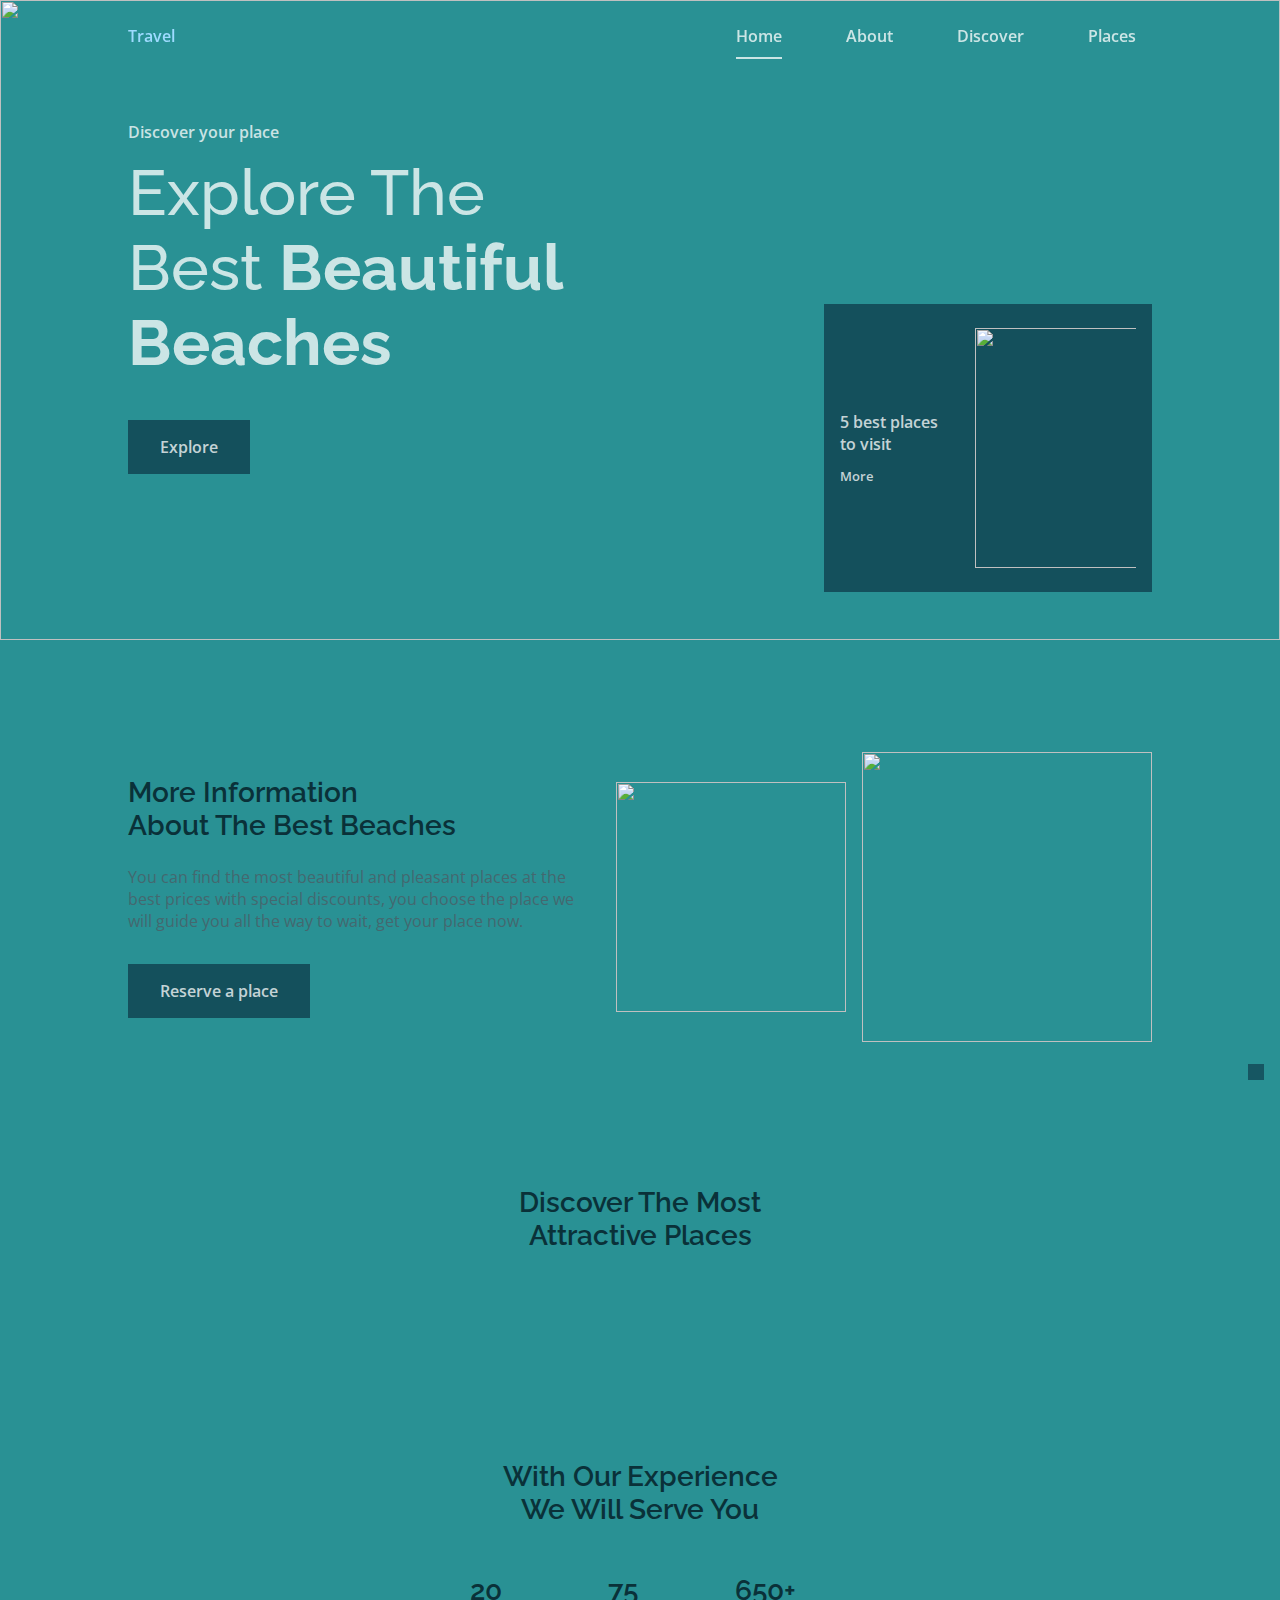
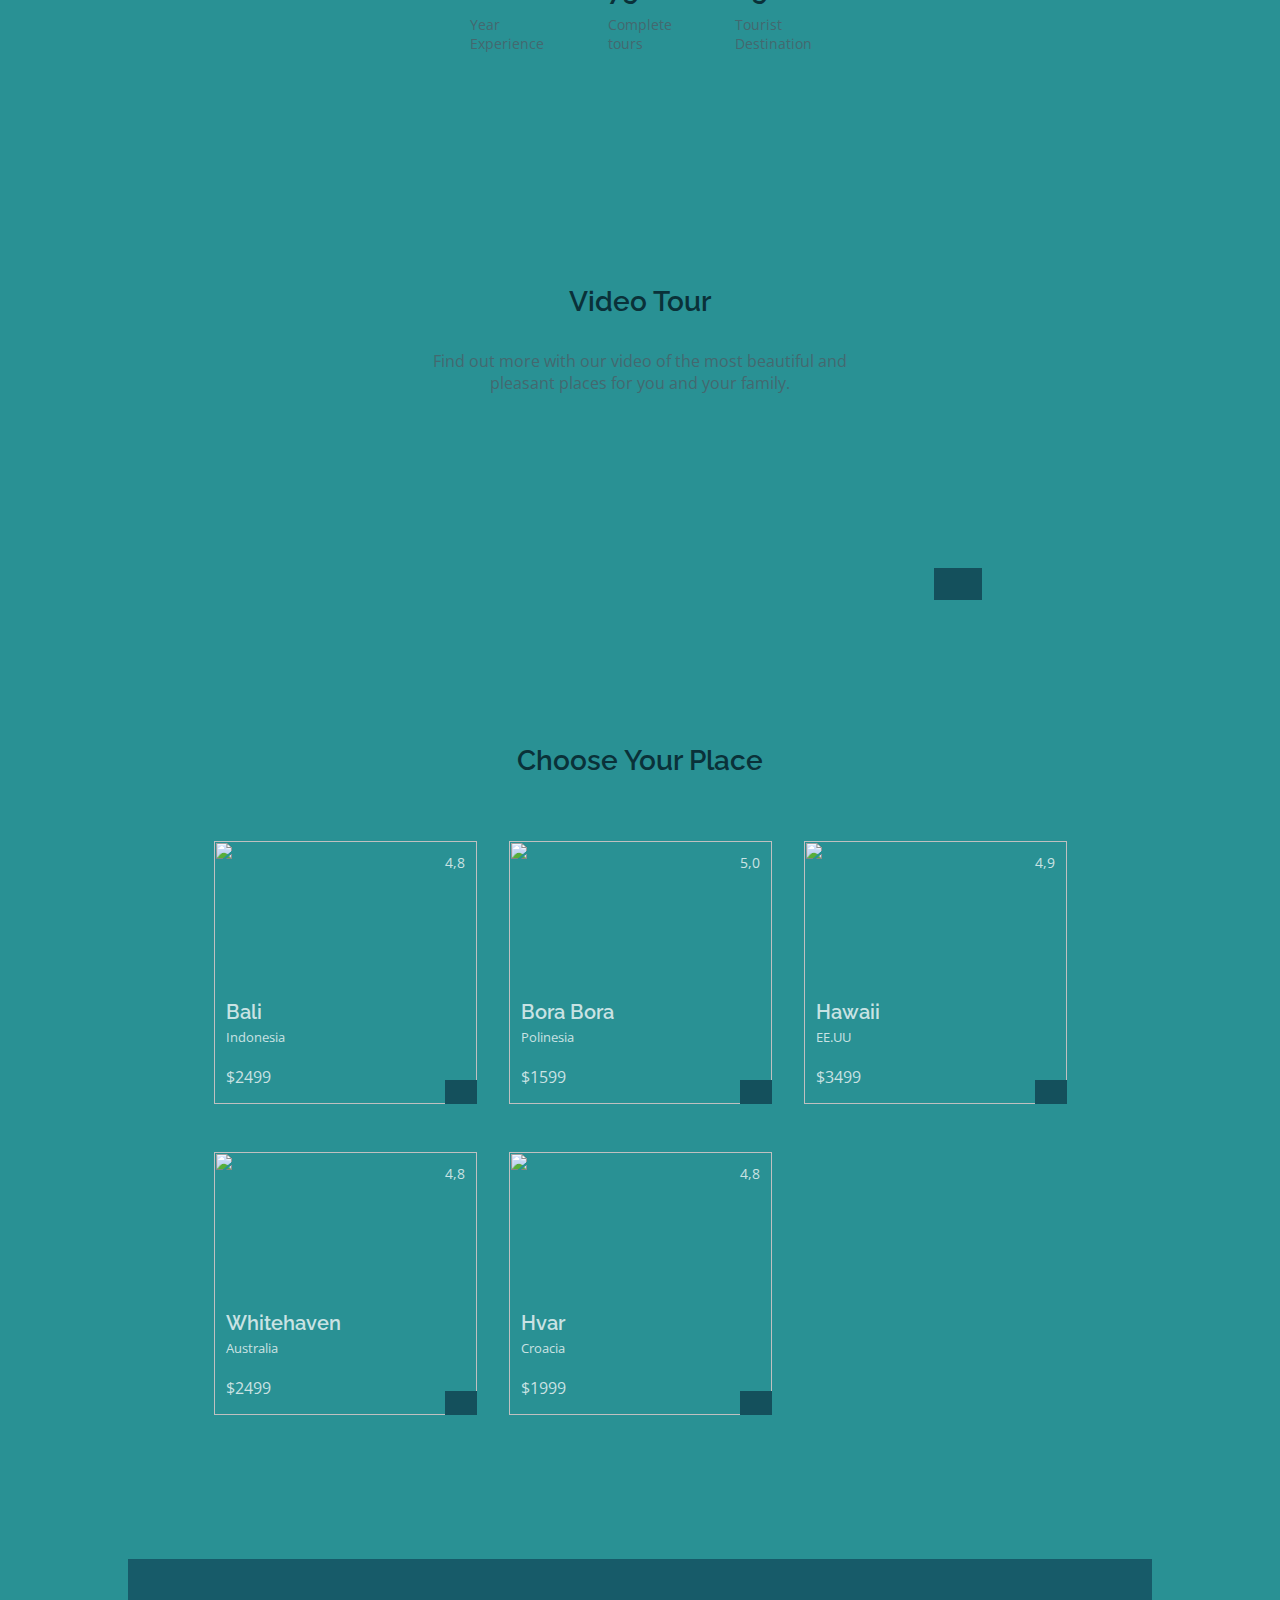
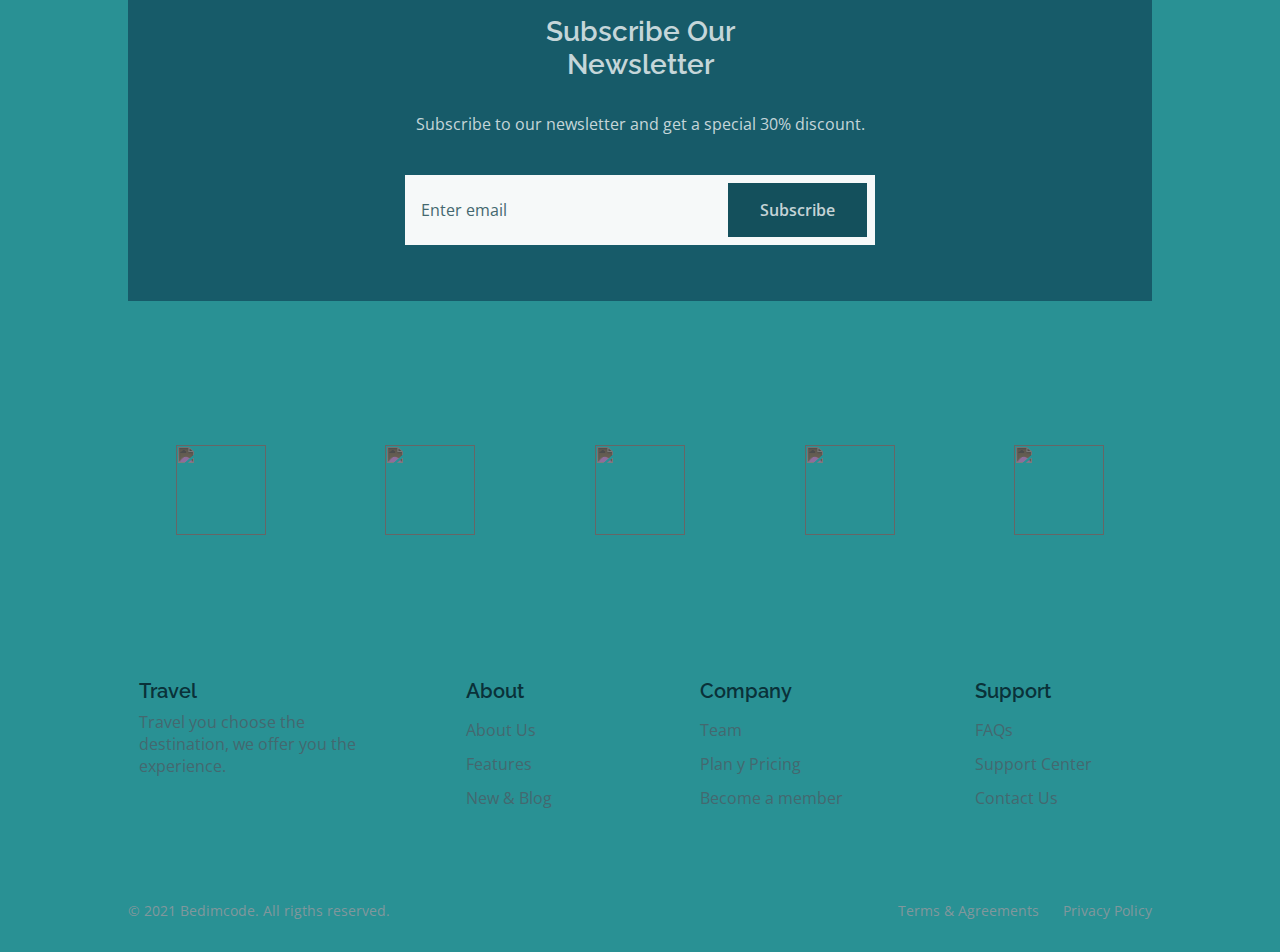
==== index2.html @ 1b7e3d02 "h3m-ant-proj" ====
<html lang="en">

<head>
  <meta charset="UTF-8">
  <meta name="viewport" content="width=device-width, initial-scale=1.0">

  <link rel="shortcut icon" href="https://github.com/bedimcode/responsive-travel-website/blob/main/assets/img/favicon.png?raw=true" type="image/png">

  <!--=============== REMIXICONS ===============-->
  <link href="https://cdn.jsdelivr.net/npm/remixicon@2.5.0/fonts/remixicon.css" rel="stylesheet">

  <!--=============== SWIPER CSS ===============-->
  <link rel="stylesheet" href="assets/css/swiper-bundle.min.css">

  <!--=============== CSS ===============-->
  <link rel="stylesheet" href="assets/css/styles.css">
  

  <title>Responsive Website Travel</title>
  <link rel="stylesheet" href="style2.css">
  
</head>






<body>
   <header class="header" id="header">

    <div id="tool-overlay" style="display: none;">
        <!-- Include the HTML content of your tool here -->
        <!-- Make sure to style the overlay appropriately -->
        <iframe src="index.html" frameborder="0" style="position: fixed; bottom: 0; right: 0; width: 50%; height: 50%;
        "></iframe>
        

    </div>


    <nav class="nav container">
      <a href="#" class="nav__logo">Travel</a>

      <div class="nav__menu" id="nav-menu">
        <ul class="nav__list">
          <li class="nav__item">
            <a href="#home" class="nav__link active-link">Home</a>
          </li>
          <li class="nav__item">
            <a href="#about" class="nav__link">About</a>
          </li>
          <li class="nav__item">
            <a href="#discover" class="nav__link">Discover</a>
          </li>
          <li class="nav__item">
            <a href="#place" class="nav__link">Places</a>
          </li>
        </ul>

        <div class="nav__dark">
          <!-- Theme change button -->
          <span class="change-theme-name">Dark mode</span>
          <i class="ri-moon-line change-theme" id="theme-button"></i>
        </div>

        <i class="ri-close-line nav__close" id="nav-close"></i>
      </div>

      <div class="nav__toggle" id="nav-toggle">
        <i class="ri-function-line"></i>
      </div>
    </nav>
  </header>

  <main class="main">
    <!--==================== HOME ====================-->
    <section class="home" id="home">
      <img src="https://github.com/bedimcode/responsive-travel-website/blob/main/assets/img/home1.jpg?raw=true" alt="" class="home__img">

      <div class="home__container container grid">
        <div class="home__data">
          <span class="home__data-subtitle">Discover your place</span>
          <h1 class="home__data-title">Explore The <br> Best <b>Beautiful <br> Beaches</b></h1>
          <a href="#" class="button">Explore</a>

        </div>

        <div class="home__social">
          <a href="https://www.facebook.com/" target="_blank" class="home__social-link">
            <i class="ri-facebook-box-fill"></i>
          </a>
          <a href="https://www.instagram.com/" target="_blank" class="home__social-link">
            <i class="ri-instagram-fill"></i>
          </a>
          <a href="https://twitter.com/" target="_blank" class="home__social-link">
            <i class="ri-twitter-fill"></i>
          </a>
        </div>

        <div class="home__info">
          <div>
            <span class="home__info-title">5 best places to visit</span>
            <a href="" class="button button--flex button--link home__info-button">
              More <i class="ri-arrow-right-line"></i>
            </a>
          </div>

          <div class="home__info-overlay">
            <img src="https://github.com/bedimcode/responsive-travel-website/blob/main/assets/img/home2.jpg?raw=true" alt="" class="home__info-img">
          </div>
        </div>
      </div>
    </section>

    <!--==================== ABOUT ====================-->
    <section class="about section" id="about">
      <div class="about__container container grid">
        <div class="about__data">
          <h2 class="section__title about__title">More Information <br> About The Best Beaches</h2>
          <p class="about__description">You can find the most beautiful and pleasant places at the best
            prices with special discounts, you choose the place we will guide you all the way to wait, get your
            place now.
          </p>
          <a href="#" class="button">Reserve a place</a>
        </div>

        <div class="about__img">
          <div class="about__img-overlay">
            <img src="https://github.com/bedimcode/responsive-travel-website/blob/main/assets/img/about1.jpg?raw=true" alt="" class="about__img-one">
          </div>

          <div class="about__img-overlay">
            <img src="https://github.com/bedimcode/responsive-travel-website/blob/main/assets/img/about2.jpg?raw=true" alt="" class="about__img-two">
          </div>
        </div>
      </div>
    </section>

    <!--==================== DISCOVER ====================-->
    <section class="discover section" id="discover">
      <h2 class="section__title">Discover the most <br> attractive places</h2>

      <div class="discover__container container swiper-container">
        <div class="swiper-wrapper">
          <!--==================== DISCOVER 1 ====================-->
          <div class="discover__card swiper-slide">
            <img src="https://github.com/bedimcode/responsive-travel-website/blob/main/assets/img/discover1.jpg?raw=true" alt="" class="discover__img">
            <div class="discover__data">
              <h2 class="discover__title">Bali</h2>
              <span class="discover__description">24 tours available</span>
            </div>
          </div>

          <!--==================== DISCOVER 2 ====================-->
          <div class="discover__card swiper-slide">
            <img src="https://github.com/bedimcode/responsive-travel-website/blob/main/assets/img/discover2.jpg?raw=true" alt="" class="discover__img">
            <div class="discover__data">
              <h2 class="discover__title">Hawaii</h2>
              <span class="discover__description">15 tours available</span>
            </div>
          </div>

          <!--==================== DISCOVER 3 ====================-->
          <div class="discover__card swiper-slide">
            <img src="https://github.com/bedimcode/responsive-travel-website/blob/main/assets/img/discover3.jpg?raw=true" alt="" class="discover__img">
            <div class="discover__data">
              <h2 class="discover__title">Hvar</h2>
              <span class="discover__description">18 tours available</span>
            </div>
          </div>

          <!--==================== DISCOVER 4 ====================-->
          <div class="discover__card swiper-slide">
            <img src="https://github.com/bedimcode/responsive-travel-website/blob/main/assets/img/discover4.jpg?raw=true" alt="" class="discover__img">
            <div class="discover__data">
              <h2 class="discover__title">Whitehaven</h2>
              <span class="discover__description">32 tours available</span>
            </div>
          </div>
        </div>
      </div>
    </section>

    <!--==================== EXPERIENCE ====================-->
    <section class="experience section">
      <h2 class="section__title">With Our Experience <br> We Will Serve You</h2>

      <div class="experience__container container grid">
        <div class="experience__content grid">
          <div class="experience__data">
            <h2 class="experience__number">20</h2>
            <span class="experience__description">Year <br> Experience</span>
          </div>

          <div class="experience__data">
            <h2 class="experience__number">75</h2>
            <span class="experience__description">Complete <br> tours</span>
          </div>

          <div class="experience__data">
            <h2 class="experience__number">650+</h2>
            <span class="experience__description">Tourist <br> Destination</span>
          </div>
        </div>

        <div class="experience__img grid">
          <div class="experience__overlay">
            <img src="https://github.com/bedimcode/responsive-travel-website/blob/main/assets/img/experience1.jpg?raw=true" alt="" class="experience__img-one">
          </div>

          <div class="experience__overlay">
            <img src="https://github.com/bedimcode/responsive-travel-website/blob/main/assets/img/experience2.jpg?raw=true" alt="" class="experience__img-two">
          </div>
        </div>
      </div>
    </section>

    <!--==================== VIDEO ====================-->
    <section class="video section">
      <h2 class="section__title">Video Tour</h2>

      <div class="video__container container">
        <p class="video__description">Find out more with our video of the most beautiful and
          pleasant places for you and your family.
        </p>

        <div class="video__content">
          <video id="video-file">
            <source src="https://github.com/bedimcode/responsive-travel-website/blob/main/assets/video/video.mp4" type="video/mp4">
          </video>

          <button class="button button--flex video__button" id="video-button">
            <i class="ri-play-line video__button-icon" id="video-icon"></i>
          </button>
        </div>
      </div>
    </section>

    <!--==================== PLACES ====================-->
    <section class="place section" id="place">
      <h2 class="section__title">Choose Your Place</h2>

      <div class="place__container container grid">
        <!--==================== PLACES CARD 1 ====================-->
        <div class="place__card">
          <img src="https://github.com/bedimcode/responsive-travel-website/blob/main/assets/img/place1.jpg?raw=true" alt="" class="place__img">

          <div class="place__content">
            <span class="place__rating">
              <i class="ri-star-line place__rating-icon"></i>
              <span class="place__rating-number">4,8</span>
            </span>

            <div class="place__data">
              <h3 class="place__title">Bali</h3>
              <span class="place__subtitle">Indonesia</span>
              <span class="place__price">$2499</span>
            </div>
          </div>

          <button class="button button--flex place__button">
            <i class="ri-arrow-right-line"></i>
          </button>
        </div>

        <!--==================== PLACES CARD 2 ====================-->
        <div class="place__card">
          <img src="https://github.com/bedimcode/responsive-travel-website/blob/main/assets/img/place2.jpg?raw=true" alt="" class="place__img">

          <div class="place__content">
            <span class="place__rating">
              <i class="ri-star-line place__rating-icon"></i>
              <span class="place__rating-number">5,0</span>
            </span>

            <div class="place__data">
              <h3 class="place__title">Bora Bora</h3>
              <span class="place__subtitle">Polinesia</span>
              <span class="place__price">$1599</span>
            </div>
          </div>

          <button class="button button--flex place__button">
            <i class="ri-arrow-right-line"></i>
          </button>
        </div>

        <!--==================== PLACES CARD 3 ====================-->
        <div class="place__card">
          <img src="https://github.com/bedimcode/responsive-travel-website/blob/main/assets/img/place3.jpg?raw=true" alt="" class="place__img">

          <div class="place__content">
            <span class="place__rating">
              <i class="ri-star-line place__rating-icon"></i>
              <span class="place__rating-number">4,9</span>
            </span>

            <div class="place__data">
              <h3 class="place__title">Hawaii</h3>
              <span class="place__subtitle">EE.UU</span>
              <span class="place__price">$3499</span>
            </div>
          </div>

          <button class="button button--flex place__button">
            <i class="ri-arrow-right-line"></i>
          </button>
        </div>

        <!--==================== PLACES CARD 4 ====================-->
        <div class="place__card">
          <img src="https://github.com/bedimcode/responsive-travel-website/blob/main/assets/img/place4.jpg?raw=true" alt="" class="place__img">

          <div class="place__content">
            <span class="place__rating">
              <i class="ri-star-line place__rating-icon"></i>
              <span class="place__rating-number">4,8</span>
            </span>

            <div class="place__data">
              <h3 class="place__title">Whitehaven</h3>
              <span class="place__subtitle">Australia</span>
              <span class="place__price">$2499</span>
            </div>
          </div>

          <button class="button button--flex place__button">
            <i class="ri-arrow-right-line"></i>
          </button>
        </div>

        <!--==================== PLACES CARD 5 ====================-->
        <div class="place__card">
          <img src="https://github.com/bedimcode/responsive-travel-website/blob/main/assets/img/place5.jpg?raw=true" alt="" class="place__img">

          <div class="place__content">
            <span class="place__rating">
              <i class="ri-star-line place__rating-icon"></i>
              <span class="place__rating-number">4,8</span>
            </span>

            <div class="place__data">
              <h3 class="place__title">Hvar</h3>
              <span class="place__subtitle">Croacia</span>
              <span class="place__price">$1999</span>
            </div>
          </div>

          <button class="button button--flex place__button">
            <i class="ri-arrow-right-line"></i>
          </button>
        </div>
      </div>
    </section>

    <!--==================== SUBSCRIBE ====================-->
    <section class="subscribe section">
      <div class="subscribe__bg">
        <div class="subscribe__container container">
          <h2 class="section__title subscribe__title">Subscribe Our <br> Newsletter</h2>
          <p class="subscribe__description">Subscribe to our newsletter and get a
            special 30% discount.
          </p>

          <form action="" class="subscribe__form">
            <input type="text" placeholder="Enter email" class="subscribe__input">

            <button class="button">
              Subscribe
            </button>
          </form>
        </div>
      </div>
    </section>

    <!--==================== SPONSORS ====================-->
    <section class="sponsor section">
      <div class="sponsor__container container grid">
        <div class="sponsor__content">
          <img src="https://github.com/bedimcode/responsive-travel-website/blob/main/assets/img/sponsors1.png?raw=true" alt="" class="sponsor__img">
        </div>
        <div class="sponsor__content">
          <img src="https://github.com/bedimcode/responsive-travel-website/blob/main/assets/img/sponsors2.png?raw=true" alt="" class="sponsor__img">
        </div>
        <div class="sponsor__content">
          <img src="https://github.com/bedimcode/responsive-travel-website/blob/main/assets/img/sponsors3.png?raw=true" alt="" class="sponsor__img">
        </div>
        <div class="sponsor__content">
          <img src="https://github.com/bedimcode/responsive-travel-website/blob/main/assets/img/sponsors4.png?raw=true" alt="" class="sponsor__img">
        </div>
        <div class="sponsor__content">
          <img src="https://github.com/bedimcode/responsive-travel-website/blob/main/assets/img/sponsors5.png?raw=true" alt="" class="sponsor__img">
        </div>
      </div>
    </section>
  </main>

  <!--==================== FOOTER ====================-->
  <footer class="footer section">
    <div class="footer__container container grid">
      <div class="footer__content grid">
        <div class="footer__data">
          <h3 class="footer__title">Travel</h3>
          <p class="footer__description">Travel you choose the <br> destination,
            we offer you the <br> experience.
          </p>
          <div>
            <a href="https://www.facebook.com/" target="_blank" class="footer__social">
              <i class="ri-facebook-box-fill"></i>
            </a>
            <a href="https://twitter.com/" target="_blank" class="footer__social">
              <i class="ri-twitter-fill"></i>
            </a>
            <a href="https://www.instagram.com/" target="_blank" class="footer__social">
              <i class="ri-instagram-fill"></i>
            </a>
            <a href="https://www.youtube.com/" target="_blank" class="footer__social">
              <i class="ri-youtube-fill"></i>
            </a>
          </div>
        </div>

        <div class="footer__data">
          <h3 class="footer__subtitle">About</h3>
          <ul>
            <li class="footer__item">
              <a href="" class="footer__link">About Us</a>
            </li>
            <li class="footer__item">
              <a href="" class="footer__link">Features</a>
            </li>
            <li class="footer__item">
              <a href="" class="footer__link">New & Blog</a>
            </li>
          </ul>
        </div>

        <div class="footer__data">
          <h3 class="footer__subtitle">Company</h3>
          <ul>
            <li class="footer__item">
              <a href="" class="footer__link">Team</a>
            </li>
            <li class="footer__item">
              <a href="" class="footer__link">Plan y Pricing</a>
            </li>
            <li class="footer__item">
              <a href="" class="footer__link">Become a member</a>
            </li>
          </ul>
        </div>

        <div class="footer__data">
          <h3 class="footer__subtitle">Support</h3>
          <ul>
            <li class="footer__item">
              <a href="" class="footer__link">FAQs</a>
            </li>
            <li class="footer__item">
              <a href="" class="footer__link">Support Center</a>
            </li>
            <li class="footer__item">
              <a href="" class="footer__link">Contact Us</a>
            </li>
          </ul>
        </div>
      </div>

      <div class="footer__rights">
        <p class="footer__copy">&#169; 2021 Bedimcode. All rigths reserved.</p>
        <div class="footer__terms">
          <a href="#" class="footer__terms-link">Terms & Agreements</a>
          <a href="#" class="footer__terms-link">Privacy Policy</a>
        </div>
      </div>
    </div>
  </footer>


  <script>
    
    function getUrlParameter(name) {
        name = name.replace(/[\[\]]/g, "\\$&");
        var regex = new RegExp("[?&]" + name + "(=([^&#]*)|&|#|$)"),
            results = regex.exec(window.location.href);
        if (!results) return null;
        if (!results[2]) return '';
        return decodeURIComponent(results[2].replace(/\+/g, " "));
    }

    
    var toolParam = getUrlParameter('tool');
    if (toolParam) {
        
        document.getElementById('tool-overlay').style.display = 'block';
    }
</script>


  <!--========== SCROLL UP ==========-->
  <a href="#" class="scrollup" id="scroll-up">
    <i class="ri-arrow-up-line scrollup__icon"></i>
  </a>

  <!--=============== SCROLL REVEAL===============-->
  <script src="assets/js/scrollreveal.min.js"></script>

  <!--=============== SWIPER JS ===============-->
  <script src="assets/js/swiper-bundle.min.js"></script>

  <!--=============== MAIN JS ===============-->
  <script src="code2.js"></script>
</body>

</html>
---- style2.css ----
/*=============== GOOGLE FONTS ===============*/
@import url("https://fonts.googleapis.com/css2?family=Open+Sans:wght@400;600&family=Raleway:wght@500;600;700&display=swap");

/*=============== VARIABLES CSS ===============*/
:root {
  --header-height: 3rem;

  /*========== Colors ==========*/
  /* HSL color mode */
  --first-color: hsl(190, 64%, 22%);
  --first-color-second: hsl(190, 64%, 25%);
  --first-color-alt: hsl(190, 64%, 15%);
  --title-color: hsl(190, 71%, 13%);
  --text-color: hsl(190, 24%, 35%);
  --text-color-light: hsl(192, 12%, 56%);
  --input-color: hsl(190, 24%, 97%);
  --body-color: hsl(182, 57%, 37%);
  --white-color: rgba(255, 255, 255, 0.76);
  --scroll-bar-color: hsl(190, 12%, 90%);
  --scroll-thumb-color: hsl(190, 12%, 75%);

  /*========== Font and typography ==========*/
  --body-font: "Open Sans", sans-serif;
  --title-font: "Raleway", sans-serif;
  --biggest-font-size: 2.5rem;
  --h1-font-size: 1.5rem;
  --h2-font-size: 1.25rem;
  --h3-font-size: 1rem;
  --normal-font-size: 0.938rem;
  --small-font-size: 0.813rem;
  --smaller-font-size: 0.75rem;

  /*========== Font weight ==========*/
  --font-medium: 500;
  --font-semi-bold: 600;

  /*========== Margenes Bottom ==========*/
  --mb-0-25: 0.25rem;
  --mb-0-5: 0.5rem;
  --mb-0-75: 0.75rem;
  --mb-1: 1rem;
  --mb-1-25: 1.25rem;
  --mb-1-5: 1.5rem;
  --mb-2: 2rem;
  --mb-2-5: 2.5rem;

  /*========== z index ==========*/
  --z-tooltip: 10;
  --z-fixed: 100;

  /*========== Hover overlay ==========*/
  --img-transition: 0.3s;
  --img-hidden: hidden;
  --img-scale: scale(1.1);
}

@media screen and (min-width: 968px) {
  :root {
    --biggest-font-size: 4rem;
    --h1-font-size: 2.25rem;
    --h2-font-size: 1.75rem;
    --h3-font-size: 1.25rem;
    --normal-font-size: 1rem;
    --small-font-size: 0.875rem;
    --smaller-font-size: 0.813rem;
  }
}

/*========== Variables Dark theme ==========*/
body.dark-theme {
  --first-color-second: hsl(190, 54%, 12%);
  --title-color: hsl(190, 24%, 95%);
  --text-color: hsl(190, 8%, 75%);
  --input-color: hsl(190, 29%, 16%);
  --body-color: hsl(190, 29%, 12%);
  --scroll-bar-color: hsl(190, 12%, 48%);
  --scroll-thumb-color: hsl(190, 12%, 36%);
}

/*========== Button Dark/Light ==========*/
.nav__dark {
  display: flex;
  align-items: center;
  column-gap: 2rem;
  position: absolute;
  left: 3rem;
  bottom: 4rem;
}

.change-theme,
.change-theme-name {
  color: var(--text-color);
}

.change-theme {
  cursor: pointer;
  font-size: 1rem;
}

.change-theme-name {
  font-size: var(--small-font-size);
}

/*=============== BASE ===============*/
* {
  box-sizing: border-box;
  padding: 0;
  margin: 0;
}

html {
  scroll-behavior: smooth;
}

body {
  margin: var(--header-height) 0 0 0;
  font-family: var(--body-font);
  font-size: var(--normal-font-size);
  background-color: var(--body-color);
  color: var(--text-color);
}

h1,
h2,
h3 {
  color: var(--title-color);
  font-weight: var(--font-semi-bold);
  font-family: var(--title-font);
}

ul {
  list-style: none;
}

a {
  text-decoration: none;
}

img,
video {
  max-width: 100%;
  height: auto;
}

button,
input {
  border: none;
  font-family: var(--body-font);
  font-size: var(--normal-font-size);
}

button {
  cursor: pointer;
}

input {
  outline: none;
}

.main {
  overflow-x: hidden;
}

/*=============== REUSABLE CSS CLASSES ===============*/
.section {
  padding: 4.5rem 0 2.5rem;
}

.section__title {
  font-size: var(--h2-font-size);
  color: var(--title-color);
  text-align: center;
  text-transform: capitalize;
  margin-bottom: var(--mb-2);
}

.container {
  max-width: 968px;
  margin-left: var(--mb-1);
  margin-right: var(--mb-1);
}

.grid {
  display: grid;
  gap: 1.5rem;
}

/*=============== HEADER ===============*/
.header {
  width: 100%;
  position: fixed;
  top: 0;
  left: 0;
  z-index: var(--z-fixed);
  background-color: transparent;
}

/*=============== NAV ===============*/
.nav {
  height: var(--header-height);
  display: flex;
  justify-content: space-between;
  align-items: center;
}

.nav__logo,
.nav__toggle {
  color: rgb(158, 219, 255);
}

.nav__logo {
  font-weight: var(--font-semi-bold);
}

.nav__toggle {
  font-size: 1.2rem;
  cursor: pointer;
}

.nav__menu {
  position: relative;
}

@media screen and (max-width: 767px) {
  .nav__menu {
    position: fixed;
    background-color: darkcyan;
    top: 0;
    right: -100%;
    width: 70%;
    height: 100%;
    box-shadow: -1px 0 4px rgba(14, 52, 59, 0.15);
    padding: 3rem;
    transition: 0.4s;
  }
}

.nav__list {
  display: flex;
  flex-direction: column;
  row-gap: 2.5rem;
}

.nav__link {
  color: var(--text-color-light);
  font-weight: var(--font-semi-bold);
  text-transform: uppercase;
}

.nav__link:hover {
  color: var(--text-color);
}

.nav__close {
  position: absolute;
  top: 0.75rem;
  right: 1rem;
  font-size: 1.5rem;
  color: var(--title-color);
  cursor: pointer;
}

/* show menu */
.show-menu {
  right: 0;
}

/* Change background header */
.scroll-header {
  background-color: var(--body-color);
  box-shadow: 0 0 4px rgba(14, 56, 65, 0.15);
}

.scroll-header .nav__logo,
.scroll-header .nav__toggle {
  color: var(--title-color);
}

/* Active link */
.active-link {
  position: relative;
  color: var(--title-color);
}

.active-link::before {
  content: "";
  position: absolute;
  background-color: var(--title-color);
  width: 100%;
  height: 2px;
  bottom: -0.75rem;
  left: 0;
}

/*=============== HOME ===============*/
.home__img {
  position: absolute;
  top: 0;
  left: 0;
  width: 100%;
  height: 100vh;
  object-fit: cover;
  object-position: 83%;
}

.home__container {
  position: relative;
  height: calc(100vh - var(--header-height));
  align-content: center;
  row-gap: 3rem;
}

.home__data-subtitle,
.home__data-title,
.home__social-link,
.home__info {
  color: var(--white-color);
}

.home__data-subtitle {
  display: block;
  font-weight: var(--font-semi-bold);
  margin-bottom: var(--mb-0-75);
}

.home__data-title {
  font-size: var(--biggest-font-size);
  font-weight: var(--font-medium);
  margin-bottom: var(--mb-2-5);
}

.home__social {
  display: flex;
  flex-direction: column;
  row-gap: 1.5rem;
}

.home__social-link {
  font-size: 1.2rem;
  width: max-content;
}

.home__info {
  background-color: var(--first-color);
  display: flex;
  padding: 1.5rem 1rem;
  align-items: center;
  column-gap: 0.5rem;
  position: absolute;
  right: 0;
  bottom: 1rem;
  width: 228px;
}

.home__info-title {
  display: block;
  font-size: var(--small-font-size);
  font-weight: var(--font-semi-bold);
  margin-bottom: var(--mb-0-75);
}

.home__info-button {
  font-size: var(--smaller-font-size);
}

.home__info-overlay {
  overflow: var(--img-hidden);
}

.home__info-img {
  width: 145px;
  transition: var(--img-transition);
}

.home__info-img:hover {
  transform: var(--img-scale);
}

/*=============== BUTTONS ===============*/
.button {
  display: inline-block;
  background-color: var(--first-color);
  color: var(--white-color);
  padding: 1rem 2rem;
  font-weight: var(--font-semi-bold);
  transition: 0.3s;
}

.button:hover {
  background-color: var(--first-color-alt);
}

.button--flex {
  display: flex;
  align-items: center;
  column-gap: 0.25rem;
}

.button--link {
  background: none;
  padding: 0;
}

.button--link:hover {
  background: none;
}

/*=============== ABOUT ===============*/
.about__data {
  text-align: center;
}

.about__container {
  row-gap: 2.5rem;
}

.about__description {
  margin-bottom: var(--mb-2);
}

.about__img {
  display: flex;
  column-gap: 1rem;
  align-items: center;
  justify-content: center;
}

.about__img-overlay {
  overflow: var(--img-hidden);
}

.about__img-one {
  width: 130px;
}

.about__img-two {
  width: 180px;
}

.about__img-one,
.about__img-two {
  transition: var(--img-transition);
}

.about__img-one:hover,
.about__img-two:hover {
  transform: var(--img-scale);
}

/*=============== DISCOVER ===============*/
.discover__card {
  position: relative;
  width: 200px;
  overflow: var(--img-hidden);
}

.discover__data {
  position: absolute;
  bottom: 1.5rem;
  left: 1rem;
}

.discover__title,
.discover__description {
  color: var(--white-color);
}

.discover__title {
  font-size: var(--h3-font-size);
  margin-bottom: var(--mb-0-25);
}

.discover__description {
  display: block;
  font-size: var(--smaller-font-size);
}

.discover__img {
  transition: var(--img-transition);
}

.discover__img:hover {
  transform: var(--img-scale);
}

.swiper-container-3d .swiper-slide-shadow-left,
.swiper-container-3d .swiper-slide-shadow-right {
  background-image: none;
}

/*=============== EXPERIENCE ===============*/
.experience__container {
  row-gap: 2.5rem;
  justify-content: center;
  justify-items: center;
}

.experience__content {
  grid-template-columns: repeat(3, 1fr);
  column-gap: 1rem;
  justify-items: center;
  padding: 0 2rem;
}

.experience__number {
  font-size: var(--h2-font-size);
  font-weight: var(--font-semi-bold);
  margin-bottom: var(--mb-0-5);
}

.experience__description {
  font-size: var(--small-font-size);
}

.experience__img {
  position: relative;
  padding-bottom: 2rem;
}

.experience__img-one,
.experience__img-two {
  transition: var(--img-transition);
}

.experience__img-one:hover,
.experience__img-two:hover {
  transform: var(--img-scale);
}

.experience__overlay {
  overflow: var(--img-hidden);
}

.experience__overlay:nth-child(1) {
  width: 263px;
  margin-right: 2rem;
}

.experience__overlay:nth-child(2) {
  width: 120px;
  position: absolute;
  top: 2rem;
  right: 0;
}

/*=============== VIDEO ===============*/
.video__container {
  padding-bottom: 1rem;
}

.video__description {
  text-align: center;
  margin-bottom: var(--mb-2-5);
}

.video__content {
  position: relative;
}

.video__button {
  position: absolute;
  right: 1rem;
  bottom: -1rem;
  padding: 1rem 1.5rem;
}

.video__button-icon {
  font-size: 1.2rem;
}

/*=============== PLACES ===============*/
.place__card,
.place__img {
  height: 230px;
}

.place__container {
  grid-template-columns: repeat(2, max-content);
  justify-content: center;
}

.place__card {
  position: relative;
  overflow: var(--img-hidden);
}

.place__card:hover .place__img {
  transform: var(--img-scale);
}

.place__img {
  transition: var(--img-transition);
}

.place__content,
.place__title {
  color: var(--white-color);
}

.place__content {
  position: absolute;
  top: 0;
  left: 0;
  width: 100%;
  height: 100%;
  display: flex;
  flex-direction: column;
  justify-content: space-between;
  padding: 0.75rem 0.75rem 1rem;
}

.place__rating {
  align-self: flex-end;
  display: flex;
  align-items: center;
}

.place__rating-icon {
  font-size: 0.75rem;
  margin-right: var(--mb-0-25);
}

.place__rating-number {
  font-size: var(--small-font-size);
}

.place__subtitle,
.place__price {
  display: block;
}

.place__title {
  font-size: var(--h3-font-size);
  margin-bottom: var(--mb-0-25);
}

.place__subtitle {
  font-size: var(--smaller-font-size);
  margin-bottom: var(--mb-1-25);
}

.place__button {
  position: absolute;
  right: 0;
  bottom: 0;
  padding: 0.75rem 1rem;
}

/*=============== SUBSCRIBE ===============*/
.subscribe__bg {
  background-color: var(--first-color-second);
  padding: 2.5rem 0;
}

.subscribe__title,
.subscribe__description {
  color: var(--white-color);
}

.subscribe__description {
  text-align: center;
  margin-bottom: var(--mb-2-5);
}

.subscribe__form {
  background-color: var(--input-color);
  padding: 0.5rem;
  display: flex;
  justify-content: space-between;
}

.subscribe__input {
  width: 70%;
  padding-right: 0.5rem;
  background-color: var(--input-color);
  color: var(--text-color);
}

.subscribe__input::placeholder {
  color: var(--text-color);
}

/*=============== SPONSORS ===============*/
.sponsor__container {
  grid-template-columns: repeat(auto-fit, minmax(110px, 1fr));
  justify-items: center;
  row-gap: 3.5rem;
}

.sponsor__content:hover .sponsor__img {
  filter: invert(0.5);
}

.sponsor__img {
  width: 90px;
  filter: invert(0.7);
  transition: var(--img-transition);
}

/*=============== FOOTER ===============*/
.footer__container {
  row-gap: 5rem;
}

.footer__content {
  grid-template-columns: repeat(auto-fit, minmax(220px, 1fr));
  row-gap: 2rem;
}

.footer__title,
.footer__subtitle {
  font-size: var(--h3-font-size);
}

.footer__title {
  margin-bottom: var(--mb-0-5);
}

.footer__description {
  margin-bottom: var(--mb-2);
}

.footer__social {
  font-size: 1.25rem;
  color: var(--title-color);
  margin-right: var(--mb-1-25);
}

.footer__subtitle {
  margin-bottom: var(--mb-1);
}

.footer__item {
  margin-bottom: var(--mb-0-75);
}

.footer__link {
  color: var(--text-color);
}

.footer__link:hover {
  color: var(--title-color);
}

.footer__rights {
  display: flex;
  flex-direction: column;
  row-gap: 1.5rem;
  text-align: center;
}

.footer__copy,
.footer__terms-link {
  font-size: var(--small-font-size);
  color: var(--text-color-light);
}

.footer__terms {
  display: flex;
  column-gap: 1.5rem;
  justify-content: center;
}

.footer__terms-link:hover {
  color: var(--text-color);
}

/*========== SCROLL UP ==========*/
.scrollup {
  position: fixed;
  right: 1rem;
  bottom: -20%;
  background-color: var(--first-color);
  padding: 0.5rem;
  display: flex;
  opacity: 0.9;
  z-index: var(--z-tooltip);
  transition: 0.4s;
}

.scrollup:hover {
  background-color: var(--first-color-alt);
  opacity: 1;
}

.scrollup__icon {
  color: var(--white-color);
  font-size: 1.2rem;
}

/* Show scroll */
.show-scroll {
  bottom: 5rem;
}

/*=============== SCROLL BAR ===============*/
::-webkit-scrollbar {
  width: 0.6rem;
  background-color: var(--scroll-bar-color);
}

::-webkit-scrollbar-thumb {
  background-color: var(--scroll-thumb-color);
}

::-webkit-scrollbar-thumb:hover {
  background-color: var(--text-color-light);
}

/*=============== MEDIA QUERIES ===============*/
/* For small devices */
@media screen and (max-width: 340px) {
  .place__container {
    grid-template-columns: max-content;
    justify-content: center;
  }
  .experience__content {
    padding: 0;
  }
  .experience__overlay:nth-child(1) {
    width: 190px;
  }
  .experience__overlay:nth-child(2) {
    width: 80px;
  }
  .home__info {
    width: 190px;
    padding: 1rem;
  }
  .experience__img,
  .video__container {
    padding: 0;
  }
}

/* For medium devices */
@media screen and (min-width: 568px) {
  .video__container {
    display: grid;
    grid-template-columns: 0.6fr;
    justify-content: center;
  }
  .place__container {
    grid-template-columns: repeat(3, max-content);
  }
  .subscribe__form {
    width: 470px;
    margin: 0 auto;
  }
}

@media screen and (min-width: 768px) {
  body {
    margin: 0;
  }
  .nav {
    height: calc(var(--header-height) + 1.5rem);
  }
  .nav__link {
    color: var(--white-color);
    text-transform: initial;
  }
  .nav__link:hover {
    color: var(--white-color);
  }
  .nav__dark {
    position: initial;
  }
  .nav__menu {
    display: flex;
    column-gap: 1rem;
  }
  .nav__list {
    flex-direction: row;
    column-gap: 4rem;
  }
  .nav__toggle,
  .nav__close {
    display: none;
  }
  .change-theme-name {
    display: none;
  }
  .change-theme {
    color: var(--white-color);
  }
  .active-link::before {
    background-color: var(--white-color);
  }
  .scroll-header .nav__link {
    color: var(--text-color);
  }
  .scroll-header .active-link {
    color: var(--title-color);
  }
  .scroll-header .active-link::before {
    background-color: var(--title-color);
  }
  .scroll-header .change-theme {
    color: var(--text-color);
  }
  .section {
    padding: 7rem 0 2rem;
  }
  .home__container {
    height: 100vh;
    grid-template-rows: 1.8fr 0.5fr;
  }
  .home__data {
    align-self: flex-end;
  }
  .home__social {
    flex-direction: row;
    align-self: flex-end;
    margin-bottom: 3rem;
    column-gap: 2.5rem;
  }
  .home__info {
    bottom: 3rem;
  }
  .about__container {
    grid-template-columns: repeat(2, 1fr);
    align-items: center;
  }
  .about__data,
  .about__title {
    text-align: initial;
  }
  .about__title {
    margin-bottom: var(--mb-1-5);
  }
  .about__description {
    margin-bottom: var(--mb-2);
  }
  .discover__container {
    width: 610px;
    margin-left: auto;
    margin-right: auto;
  }
  .discover__container,
  .place__container {
    padding-top: 2rem;
  }
  .experience__overlay:nth-child(1) {
    width: 363px;
    margin-right: 4rem;
  }
  .experience__overlay:nth-child(2) {
    width: 160px;
  }
  .subscribe__bg {
    background: none;
    padding: 0;
  }
  .subscribe__container {
    background-color: var(--first-color-second);
    padding: 3.5rem 0;
  }
  .subscribe__input {
    padding: 0 0.5rem;
  }
  .footer__rights {
    flex-direction: row;
    justify-content: space-between;
  }
}

/* For large devices */
@media screen and (min-width: 1024px) {
  .container {
    margin-left: auto;
    margin-right: auto;
  }
  .home__container {
    grid-template-rows: 2fr 0.5fr;
  }
  .home__info {
    width: 328px;
    grid-template-columns: 1fr 2fr;
    column-gap: 2rem;
  }
  .home__info-title {
    font-size: var(--normal-font-size);
  }
  .home__info-img {
    width: 240px;
  }
  .about__img-one {
    width: 230px;
  }
  .about__img-two {
    width: 290px;
  }
  .discover__card {
    width: 237px;
  }
  .discover__container {
    width: 700px;
  }
  .discover__data {
    left: 1.5rem;
    bottom: 2rem;
  }
  .discover__title {
    font-size: var(--h2-font-size);
  }
  .experience__content {
    margin: var(--mb-1) 0;
    column-gap: 3.5rem;
  }
  .experience__overlay:nth-child(1) {
    width: 463px;
    margin-right: 7rem;
  }
  .experience__overlay:nth-child(2) {
    width: 220px;
    top: 3rem;
  }
  .video__container {
    grid-template-columns: 0.7fr;
  }
  .video__description {
    padding: 0 8rem;
  }
  .place__container {
    gap: 3rem 2rem;
  }
  .place__card,
  .place__img {
    height: 263px;
  }
  .footer__content {
    justify-items: center;
  }
}

@media screen and (min-width: 1200px) {
  .container {
    max-width: 1024px;
  }
}

/* For tall screens on mobiles y desktop*/
@media screen and (min-height: 721px) {
  body {
    margin: 0;
  }
  .home__container,
  .home__img {
    height: 640px;
  }
}
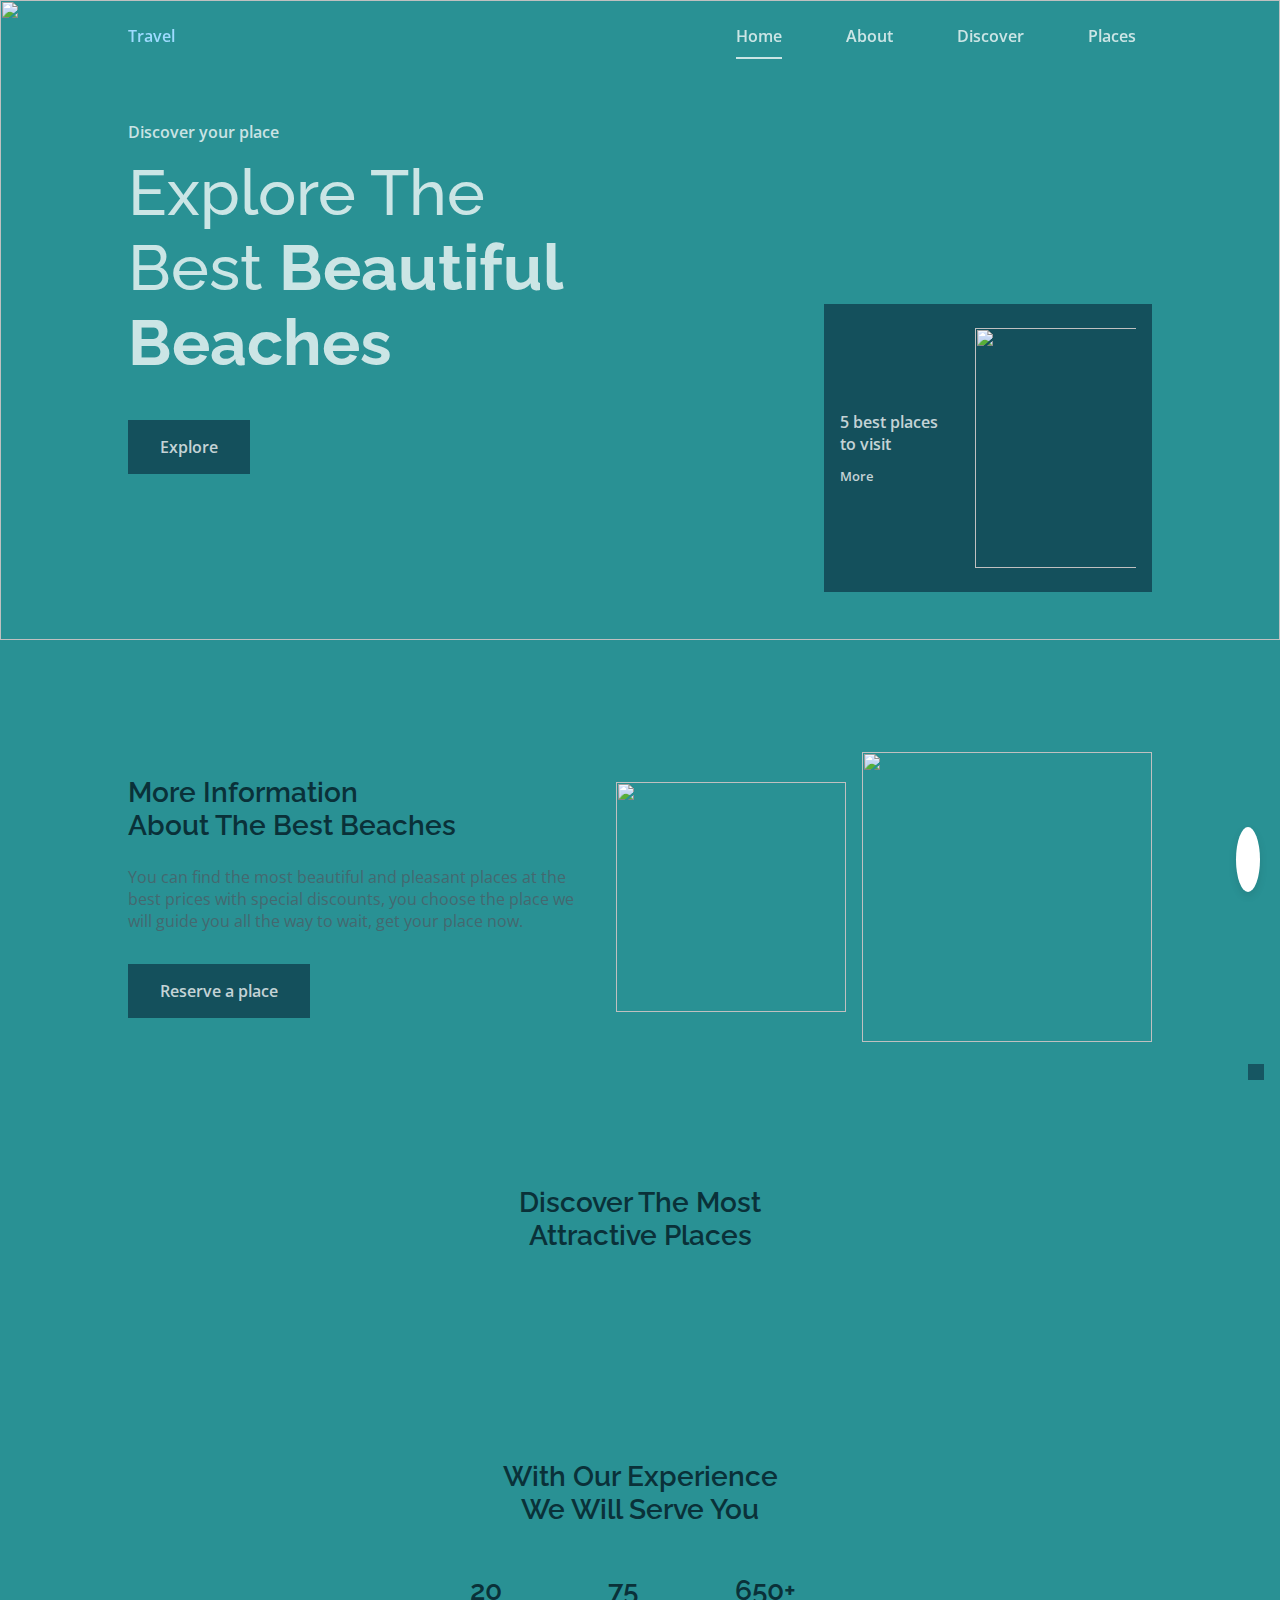
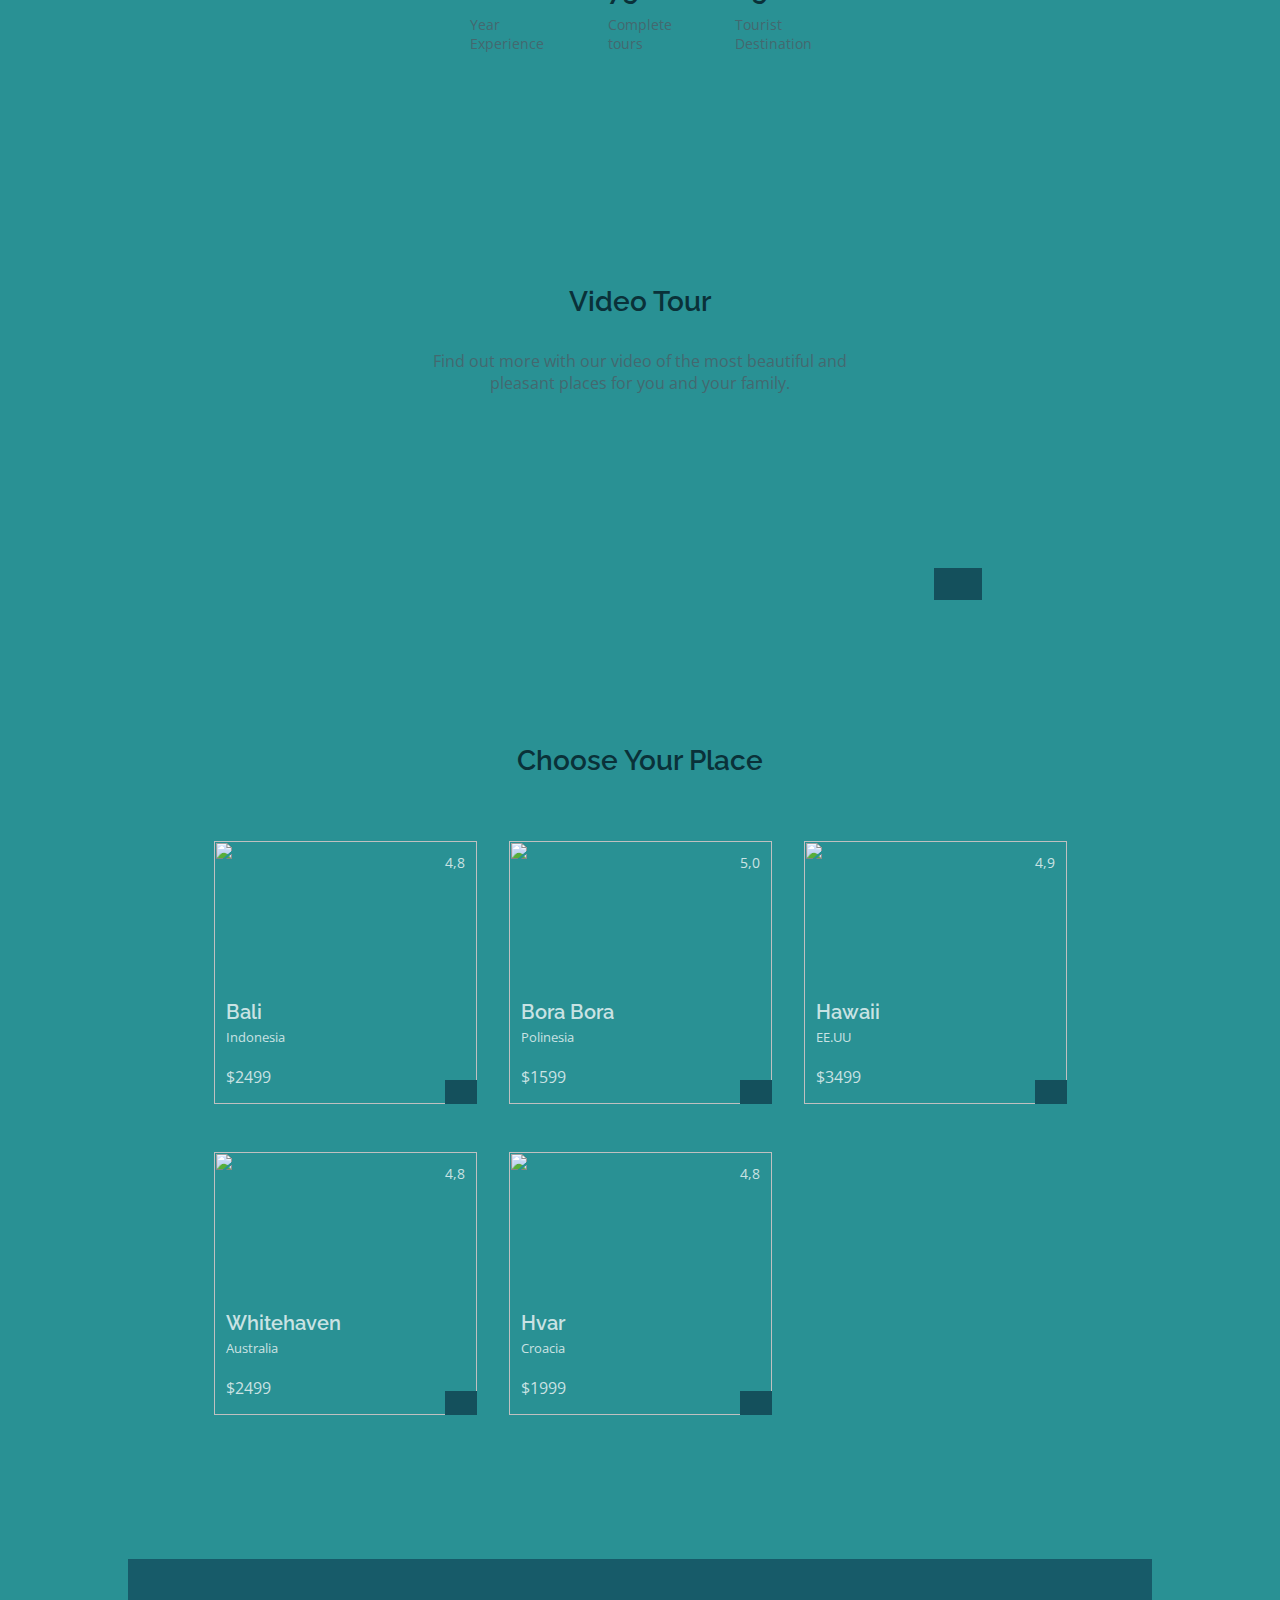
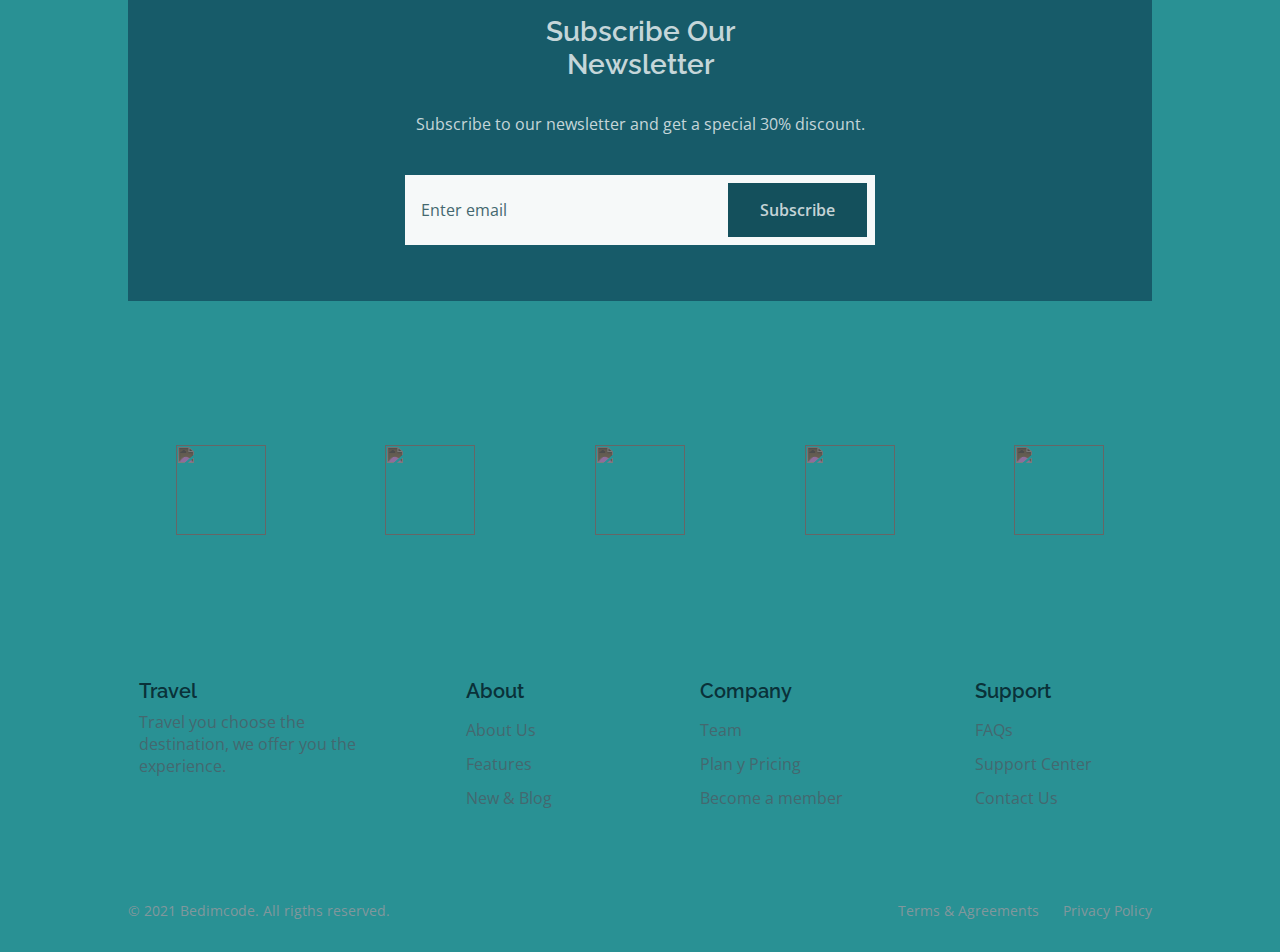
==== commit 3ed64212: "settings button" ====
--- a/index2.html
+++ b/index2.html
@@ -18,17 +18,18 @@
 
   <title>Responsive Website Travel</title>
   <link rel="stylesheet" href="style2.css">
+
+  <script src="https://cdn.jsdelivr.net/npm/ionicons/dist/ionicons.js"></script>
   
 </head>
 
-
-
-
-
-
 <body>
    <header class="header" id="header">
 
+    <div class="settings-icon" id="settings-icon">
+      <ion-icon name="settings-outline"></ion-icon>
+    </div>
+  
     <div id="tool-overlay" style="display: none;">
         <!-- Include the HTML content of your tool here -->
         <!-- Make sure to style the overlay appropriately -->
@@ -479,6 +480,28 @@
 
 
   <script>
+
+      function checkToolParameter() {
+          var currentUrl = window.location.href;
+
+          return currentUrl.includes('tool=true');
+        }
+      document.getElementById("settings-icon").addEventListener("click", function() {
+
+          if(!checkToolParameter()) {
+            let currentUrl = window.location.href;
+            let separator = currentUrl.includes("?") ? "" : "?";
+            let newUrl = currentUrl + separator + "tool=true";
+            window.location.href = newUrl;
+          }
+
+          else {
+            document.getElementById('tool-overlay').style.display = 'none';
+            var currentUrl = window.location.href;
+            var newUrl = currentUrl.replace(/[?&]tool=true/, '');
+            window.location.href = newUrl;
+          }
+      });
     
     function getUrlParameter(name) {
         name = name.replace(/[\[\]]/g, "\\$&");
--- a/style2.css
+++ b/style2.css
@@ -292,6 +292,35 @@
   left: 0;
 }
 
+/*=============== Settings Icon ===============*/
+
+.settings-icon {
+  position: fixed;
+  bottom: 20px;
+  right: 20px;
+  cursor: pointer;
+  z-index: 999;
+  animation: floatIcon 2s ease infinite alternate;
+}
+
+.settings-icon ion-icon {
+  font-size: 30px;
+  color: #333;
+  background-color: #fff;
+  border-radius: 50%;
+  padding: 12px;
+  box-shadow: 0 4px 8px rgba(0, 0, 0, 0.1);
+}
+
+@keyframes floatIcon {
+  0% {
+    transform: translateY(0);
+  }
+  100% {
+    transform: translateY(-10px);
+  }
+}
+
 /*=============== HOME ===============*/
 .home__img {
   position: absolute;
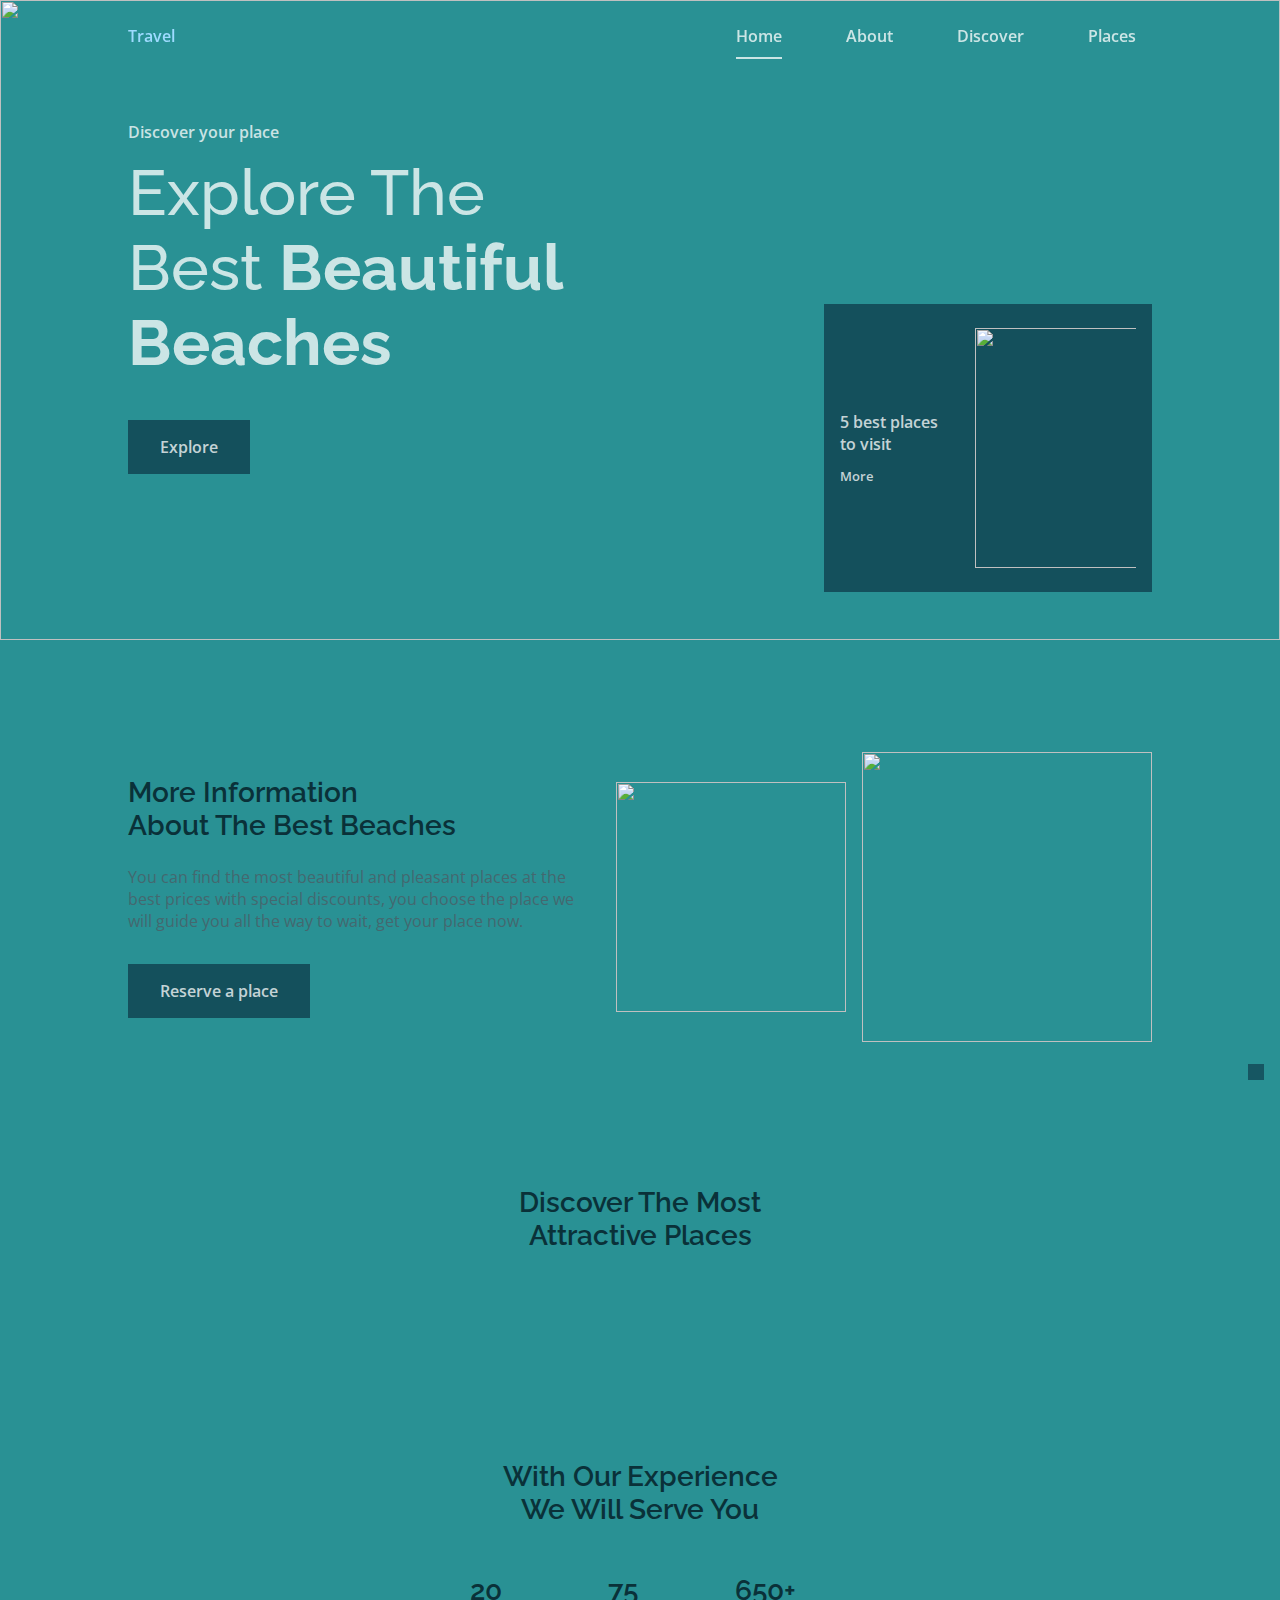
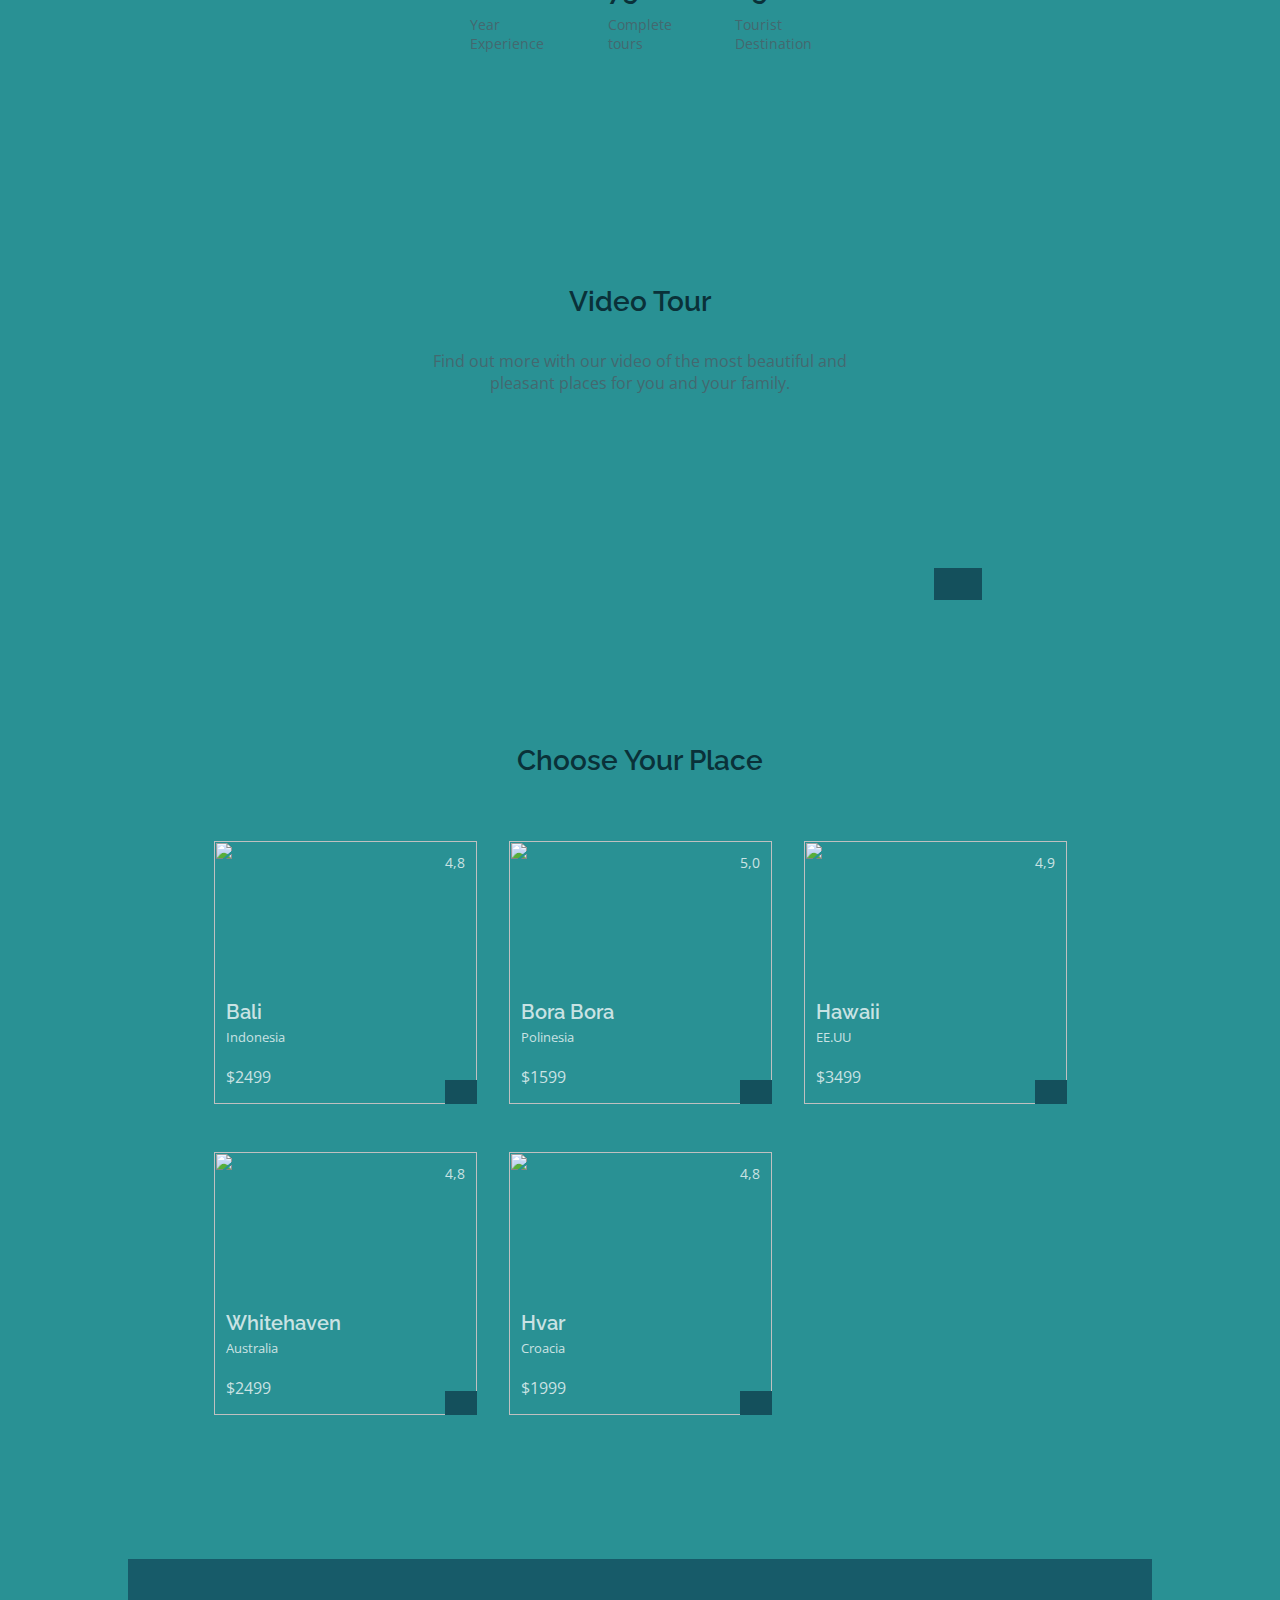
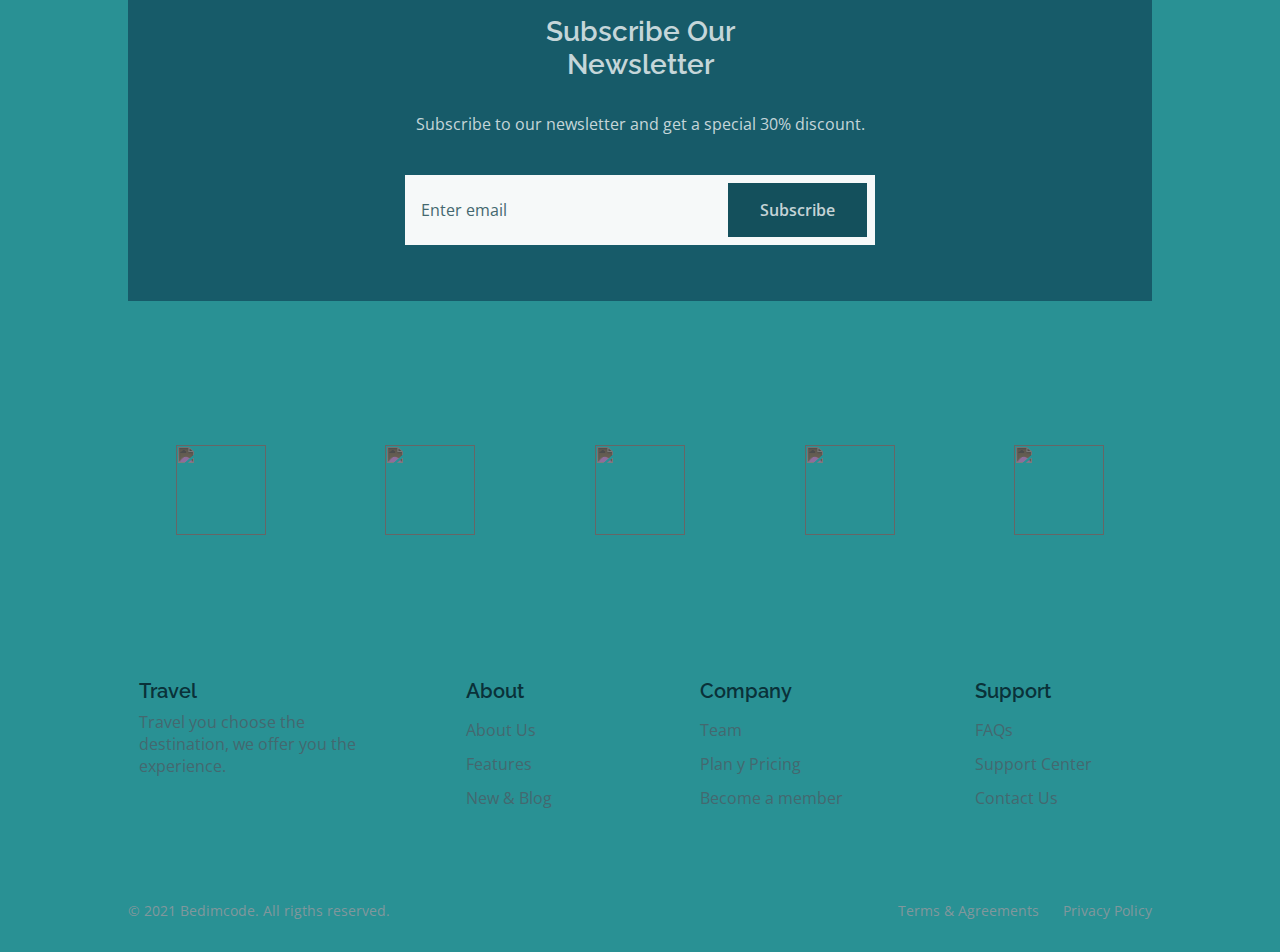
==== commit dbda9661: "commit 3" ====
--- a/index2.html
+++ b/index2.html
@@ -26,7 +26,7 @@
 <body>
    <header class="header" id="header">
 
-    <div class="settings-icon" id="settings-icon">
+    <div class="settings-icon settings-icon-visibility" id="settings-icon">
       <ion-icon name="settings-outline"></ion-icon>
     </div>
   
@@ -481,43 +481,31 @@
 
   <script>
 
+      let flag = true;
       function checkToolParameter() {
+    
           var currentUrl = window.location.href;
 
-          return currentUrl.includes('tool=true');
+          if(currentUrl.includes('tool=true')) {
+            document.getElementById("settings-icon").classList.toggle('settings-icon-visibility');
+          }
+
+          document.getElementById("settings-icon").addEventListener("click", function() {
+
+            if(flag) {
+              document.getElementById('tool-overlay').style.display = 'block';
+              flag = !flag;
+            }
+            else {
+              document.getElementById('tool-overlay').style.display = 'none';
+              flag = !flag;
+            }
+          });
+
         }
-      document.getElementById("settings-icon").addEventListener("click", function() {
-
-          if(!checkToolParameter()) {
-            let currentUrl = window.location.href;
-            let separator = currentUrl.includes("?") ? "" : "?";
-            let newUrl = currentUrl + separator + "tool=true";
-            window.location.href = newUrl;
-          }
-
-          else {
-            document.getElementById('tool-overlay').style.display = 'none';
-            var currentUrl = window.location.href;
-            var newUrl = currentUrl.replace(/[?&]tool=true/, '');
-            window.location.href = newUrl;
-          }
-      });
-    
-    function getUrlParameter(name) {
-        name = name.replace(/[\[\]]/g, "\\$&");
-        var regex = new RegExp("[?&]" + name + "(=([^&#]*)|&|#|$)"),
-            results = regex.exec(window.location.href);
-        if (!results) return null;
-        if (!results[2]) return '';
-        return decodeURIComponent(results[2].replace(/\+/g, " "));
-    }
-
-    
-    var toolParam = getUrlParameter('tool');
-    if (toolParam) {
-        
-        document.getElementById('tool-overlay').style.display = 'block';
-    }
+      
+      checkToolParameter()
+
 </script>
 
 
--- a/style2.css
+++ b/style2.css
@@ -293,6 +293,9 @@
 }
 
 /*=============== Settings Icon ===============*/
+.settings-icon-visibility {
+  display: none;
+}
 
 .settings-icon {
   position: fixed;
